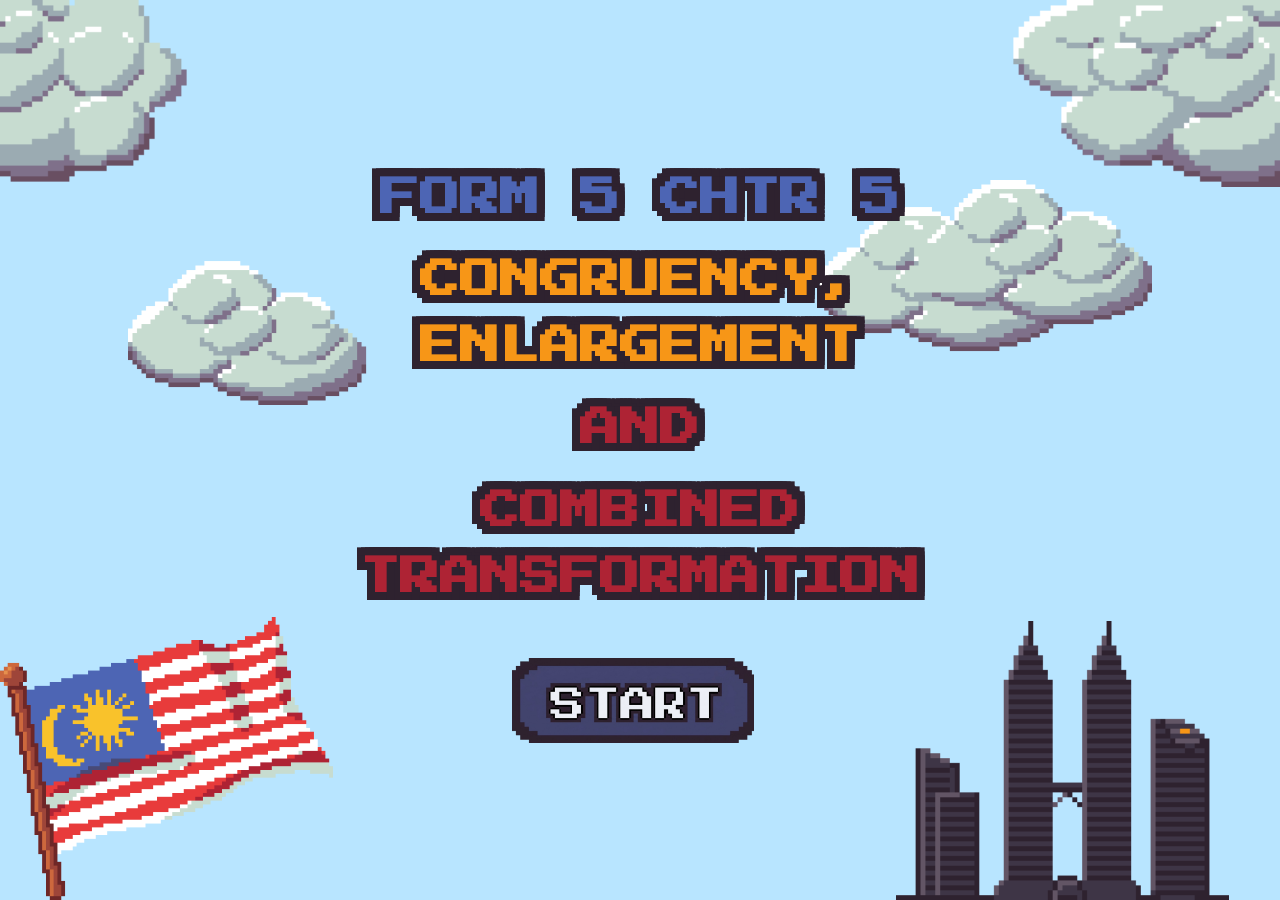
==== home_page/index.html @ 22fb0195 "Add files via upload" ====
<!DOCTYPE html>
<html lang="en">
<head>
  <meta charset="UTF-8">
  <meta name="viewport" content="width=device-width, initial-scale=1.0">

  <link rel="stylesheet"  href="index.css">
  <link rel="stylesheet"  href="../general.css">

  <link rel="preconnect" href="https://fonts.googleapis.com">
  <link rel="preconnect" href="https://fonts.gstatic.com" crossorigin>
  <link href="https://fonts.googleapis.com/css2?family=Press+Start+2P&display=swap" rel="stylesheet">

  <title>Form 5 Chapter 5</title>
</head>
<body>

  <div class="background">
    <img src="../assets/first cloud.png" class="f_cloud">
    <img src="../assets/Layered cloud.png" class="s_cloud">
    <img src="../assets/flag.png" class="flag">
    <img src="../assets/klcc.png" class="klcc">
  </div>
  
  <div class="container">
    <p style="color: var(--blue);">FORM 5 CHTR&nbsp;5</p>
    <p style="color: var(--orange-gold);">CONGRUENCY, ENLARGEMENT</p>
    <p style="color: var(--red-crimson);">AND</p>
    <p style="color: var(--red-crimson);">COMBINED TRANSFORMATION</p>
    <button></button>
  </div>

</body>
</html>
---- home_page/index.css ----
.container{
  position: absolute;
  top: 0;
  left: 0;
  right: 0;
  z-index: 10000;

  display: flex;
  justify-content: center;
  align-items: center;
  flex-direction: column;

  height: 100vh;
  width: 62vw;
  margin: auto;
}

.container p{
  font-size: clamp(14px,5vw,40px);
  text-align: center;
  margin: 1% 0;
  line-height: 166%;

  font-weight: bold;

  text-shadow:
/* Full 0.2em Outer Ring */
  0.2em 0 0 var(--color-ink),
  -0.2em 0 0 var(--color-ink),
  0 0.2em 0 var(--color-ink),
  0 -0.2em 0 var(--color-ink),
  0.2em 0.2em 0 var(--color-ink),
  -0.2em 0.2em 0 var(--color-ink),
  0.2em -0.2em 0 var(--color-ink),
  -0.2em -0.2em 0 var(--color-ink),

  /* Intermediate Outer Points */
  0.1em 0.2em 0 var(--color-ink),
  -0.1em 0.2em 0 var(--color-ink),
  0.1em -0.2em 0 var(--color-ink),
  -0.1em -0.2em 0 var(--color-ink),
  0.2em 0.1em 0 var(--color-ink),
  -0.2em 0.1em 0 var(--color-ink),
  0.2em -0.1em 0 var(--color-ink),
  -0.2em -0.1em 0 var(--color-ink),

  /* Inner Ring (Fills gaps caused by 0.2em thickness) */
  0.1em 0 0 var(--color-ink),
  -0.1em 0 0 var(--color-ink),
  0 0.1em 0 var(--color-ink),
  0 -0.1em 0 var(--color-ink),
  0.1em 0.1em 0 var(--color-ink),
  -0.1em 0.1em 0 var(--color-ink),
  0.1em -0.1em 0 var(--color-ink),
  -0.1em -0.1em 0 var(--color-ink);
}

.container button{
  width: clamp(160px, 20vw, 260px); 
  aspect-ratio: 3 / 1;
  margin: 5% auto 0 auto;

  background-image: url("../assets/start\ button.png");
  background-size: contain;
  background-repeat: no-repeat;
  background-color: transparent;

  border: none;
  cursor: pointer;
}

.container button:hover {
  width: clamp(160px, 20vw, 260px); 
  aspect-ratio: 3 / 1;
  margin: 5% auto 0 auto;
  background-image: url("../assets/start button selected.png");

  transition: all 0.04s;
}

.container button:active{
  scale: 0.9;
}

.background{
  position: relative;
  width: 100vw;
  height: 100vh;
}

.background img{
  position: absolute;
}

.f_cloud{
  width: 100vw;
}

.s_cloud{
  width: 80vw;
  top: 20vh;

  padding: 0 10vw;
}

.flag{
  width:26vw ;
  bottom: 0;
}

.klcc{
  width:26vw ;
  bottom: 0;
  right: 4vw;
}
---- general.css ----
body{
  background-color: #b8e5ff;
  padding: 0;
  margin: 0;
}

*{
  font-family: "Press Start 2P";
}

:root {
    /* ───────────── Grayscale / Neutral ───────────── */
    --color-ink: #2e222f;
    --color-dark-purple: #3e3546;
    --color-muted-purple: #625565;
    --color-dusty-rose: #966c6c;
    --color-tan: #ab947a;
    --color-plum: #694f62;
    --color-lavender-gray: #7f708a;
    --color-blue-gray: #9babb2;
    --color-pale-mint: #c7dcd0;
    --color-white: #ffffff;

    /* ───────────── Red ───────────── */
    --red-dark: #6e2727;
    --red-deep: #b33831;
    --red: #ea4f36;
    --red-orange: #f57d4a;
    --red-crimson: #ae2334;
    --red-bright: #e83b3b;

    /* ───────────── Orange / Yellow ───────────── */
    --orange: #fb6b1d;
    --orange-gold: #f79617;
    --yellow: #f9c22b;
    --brown-red: #7a3045;
    --burnt-red: #9e4539;
    --burnt-orange: #cd683d;
    --orange-light: #e6904e;
    --gold: #fbb954;

    /* ───────────── Green / Olive ───────────── */
    --olive-dark: #4c3e24;
    --olive: #676633;
    --green-olive: #a2a947;
    --lime: #d5e04b;
    --lime-light: #fbff86;

    /* ───────────── Green ───────────── */
    --green-dark: #165a4c;
    --green: #239063;
    --green-bright: #1ebc73;
    --green-light: #91db69;
    --green-pale: #cddf6c;

    /* ───────────── Teal ───────────── */
    --teal-dark: #313638;
    --teal-gray: #374e4a;
    --teal-muted: #547e64;
    --teal-light: #92a984;
    --teal-pale: #b2ba90;

    /* ───────────── Cyan ───────────── */
    --cyan-dark: #0b5e65;
    --cyan: #0b8a8f;
    --cyan-bright: #0eaf9b;
    --cyan-light: #30e1b9;
    --cyan-pale: #8ff8e2;

    /* ───────────── Blue ───────────── */
    --blue-dark: #323353;
    --blue-muted: #484a77;
    --blue: #4d65b4;
    --blue-light: #4d9be6;
    --blue-pale: #8fd3ff;

    /* ───────────── Purple ───────────── */
    --purple-dark: #45293f;
    --purple: #6b3e75;
    --purple-light: #905ea9;
    --purple-bright: #a884f3;
    --purple-pale: #eaaded;

    /* ───────────── Pink / Magenta ───────────── */
    --pink-dark: #753c54;
    --pink: #a24b6f;
    --pink-light: #cf657f;
    --pink-bright: #ed8099;

    --magenta-dark: #831c5d;
    --magenta: #c32454;
    --magenta-bright: #f04f78;
    --pink-hot: #f68181;
    --peach: #fca790;
    --peach-pale: #fdcbb0;
}
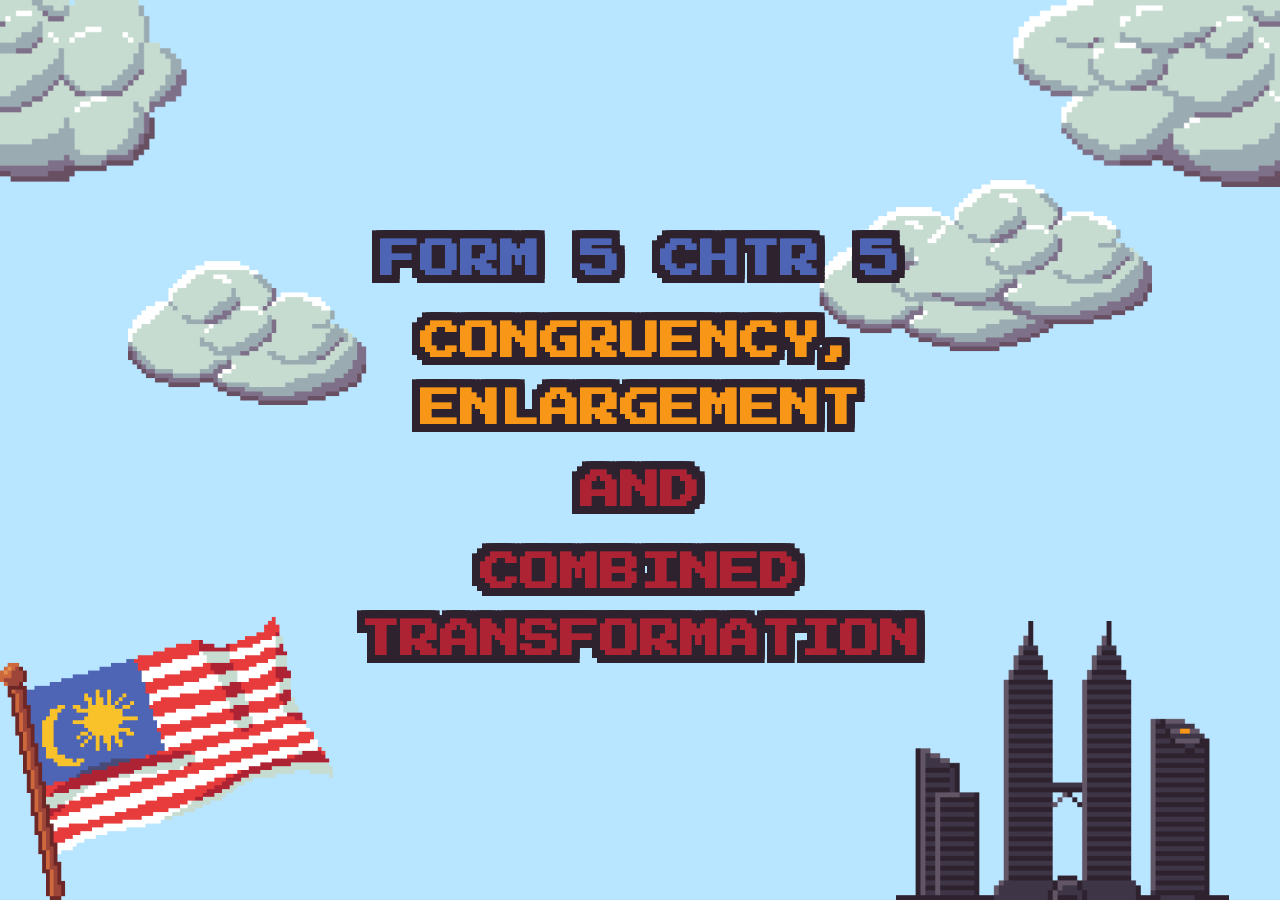
==== commit 0e9a60b4: "Update index.html" ====
--- a/home_page/index.html
+++ b/home_page/index.html
@@ -27,8 +27,8 @@
     <p style="color: var(--orange-gold);">CONGRUENCY, ENLARGEMENT</p>
     <p style="color: var(--red-crimson);">AND</p>
     <p style="color: var(--red-crimson);">COMBINED TRANSFORMATION</p>
-    <button></button>
+    <a></a>
   </div>
 
 </body>
-</html>+</html>
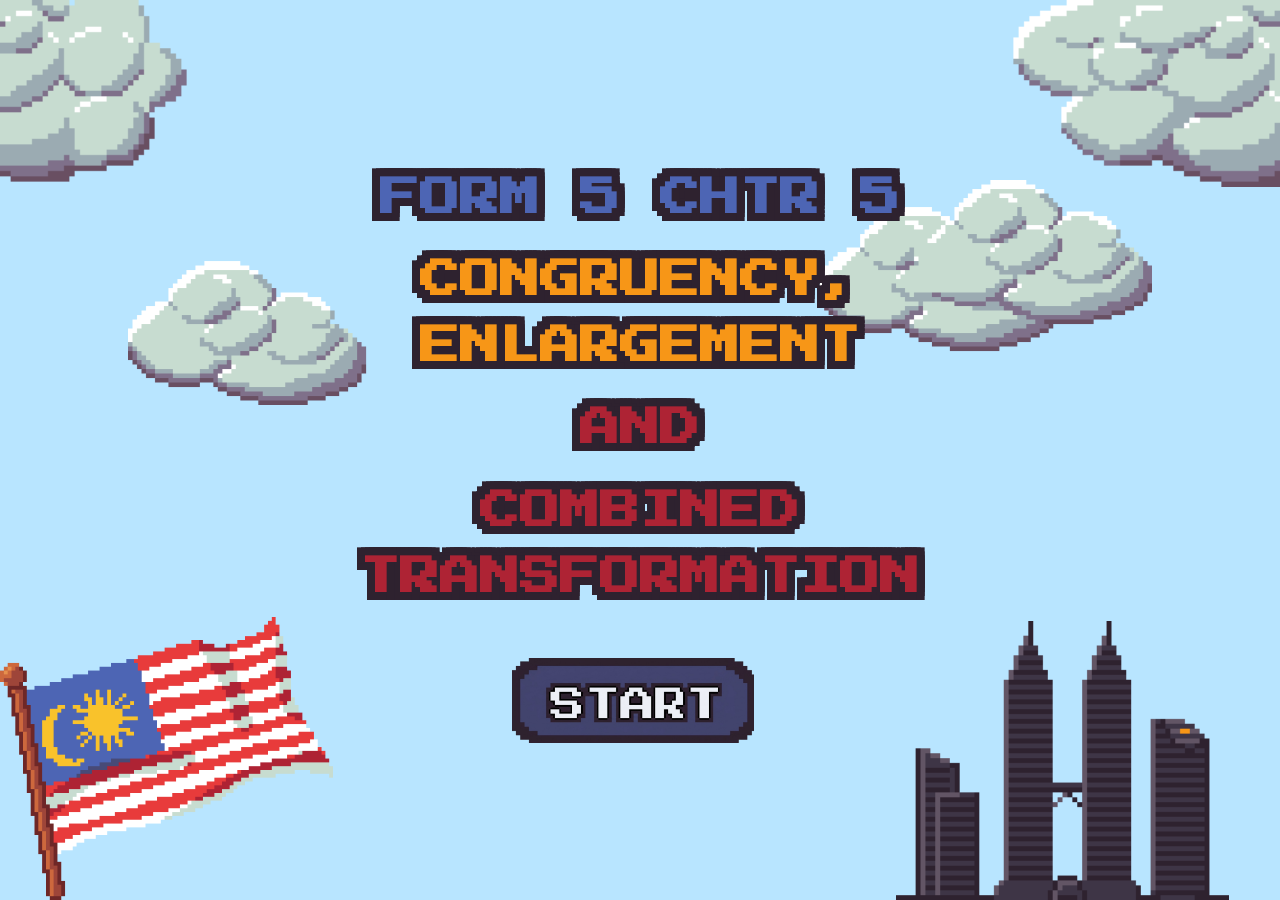
==== commit 10529d26: "Update index.html" ====
--- a/home_page/index.html
+++ b/home_page/index.html
@@ -27,7 +27,7 @@
     <p style="color: var(--orange-gold);">CONGRUENCY, ENLARGEMENT</p>
     <p style="color: var(--red-crimson);">AND</p>
     <p style="color: var(--red-crimson);">COMBINED TRANSFORMATION</p>
-    <a></a>
+    <a href="../memu/menu.html"></a>
   </div>
 
 </body>
--- a/home_page/index.css
+++ b/home_page/index.css
@@ -10,7 +10,7 @@
   align-items: center;
   flex-direction: column;
 
-  height: 100vh;
+  height: 100dvh;
   width: 62vw;
   margin: auto;
 }
@@ -55,7 +55,7 @@
   -0.1em -0.1em 0 var(--color-ink);
 }
 
-.container button{
+.container a{
   width: clamp(160px, 20vw, 260px); 
   aspect-ratio: 3 / 1;
   margin: 5% auto 0 auto;
@@ -69,7 +69,7 @@
   cursor: pointer;
 }
 
-.container button:hover {
+.container a:hover {
   width: clamp(160px, 20vw, 260px); 
   aspect-ratio: 3 / 1;
   margin: 5% auto 0 auto;
@@ -78,14 +78,14 @@
   transition: all 0.04s;
 }
 
-.container button:active{
+.container a:active{
   scale: 0.9;
 }
 
 .background{
   position: relative;
   width: 100vw;
-  height: 100vh;
+  height: 100dvh;
 }
 
 .background img{
@@ -112,4 +112,33 @@
   width:26vw ;
   bottom: 0;
   right: 4vw;
-}+}
+
+/* mobile */
+@media (max-aspect-ratio: 1/1) {
+  .s_cloud{
+    top: 10vh; 
+  }
+
+  .flag{
+  width:20vh ;
+  }
+
+  .klcc{
+  width:20vh ;
+  }
+}
+
+/* tablet */
+@media (min-aspect-ratio: 1/1) and (max-aspect-ratio: 1.4/1) {
+  .s_cloud{
+    top: 20vh; 
+  }
+}
+
+/* pc */
+@media (min-aspect-ratio: 1.4/1) {
+  .s_cloud{
+    top: 20vh; 
+  }
+}
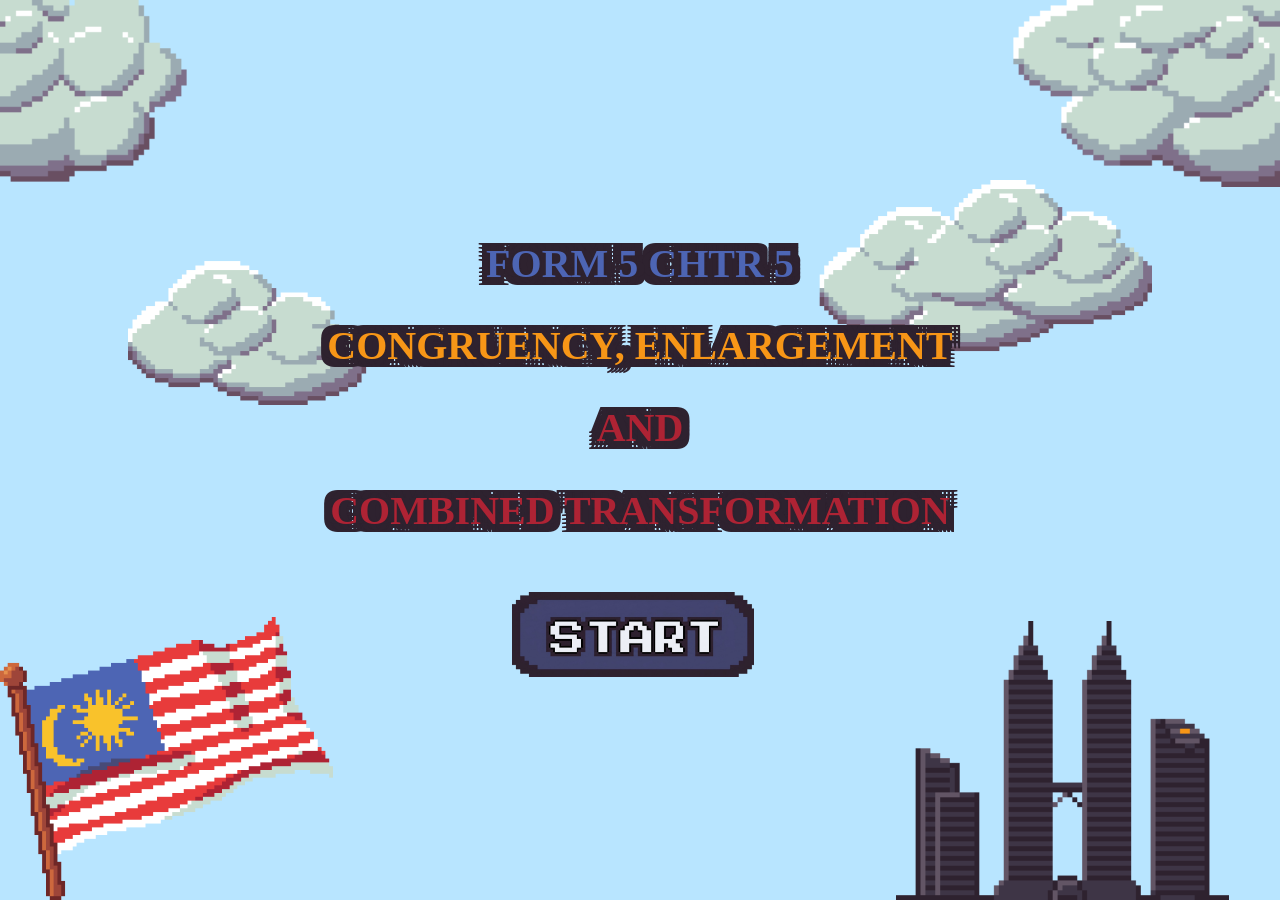
==== commit 2e42b734: "Update index.html" ====
--- a/home_page/index.html
+++ b/home_page/index.html
@@ -6,10 +6,6 @@
 
   <link rel="stylesheet"  href="index.css">
   <link rel="stylesheet"  href="../general.css">
-
-  <link rel="preconnect" href="https://fonts.googleapis.com">
-  <link rel="preconnect" href="https://fonts.gstatic.com" crossorigin>
-  <link href="https://fonts.googleapis.com/css2?family=Press+Start+2P&display=swap" rel="stylesheet">
 
   <title>Form 5 Chapter 5</title>
 </head>
@@ -27,7 +23,7 @@
     <p style="color: var(--orange-gold);">CONGRUENCY, ENLARGEMENT</p>
     <p style="color: var(--red-crimson);">AND</p>
     <p style="color: var(--red-crimson);">COMBINED TRANSFORMATION</p>
-    <a href="../memu/menu.html"></a>
+    <a href="../menu/menu.html"></a>
   </div>
 
 </body>
